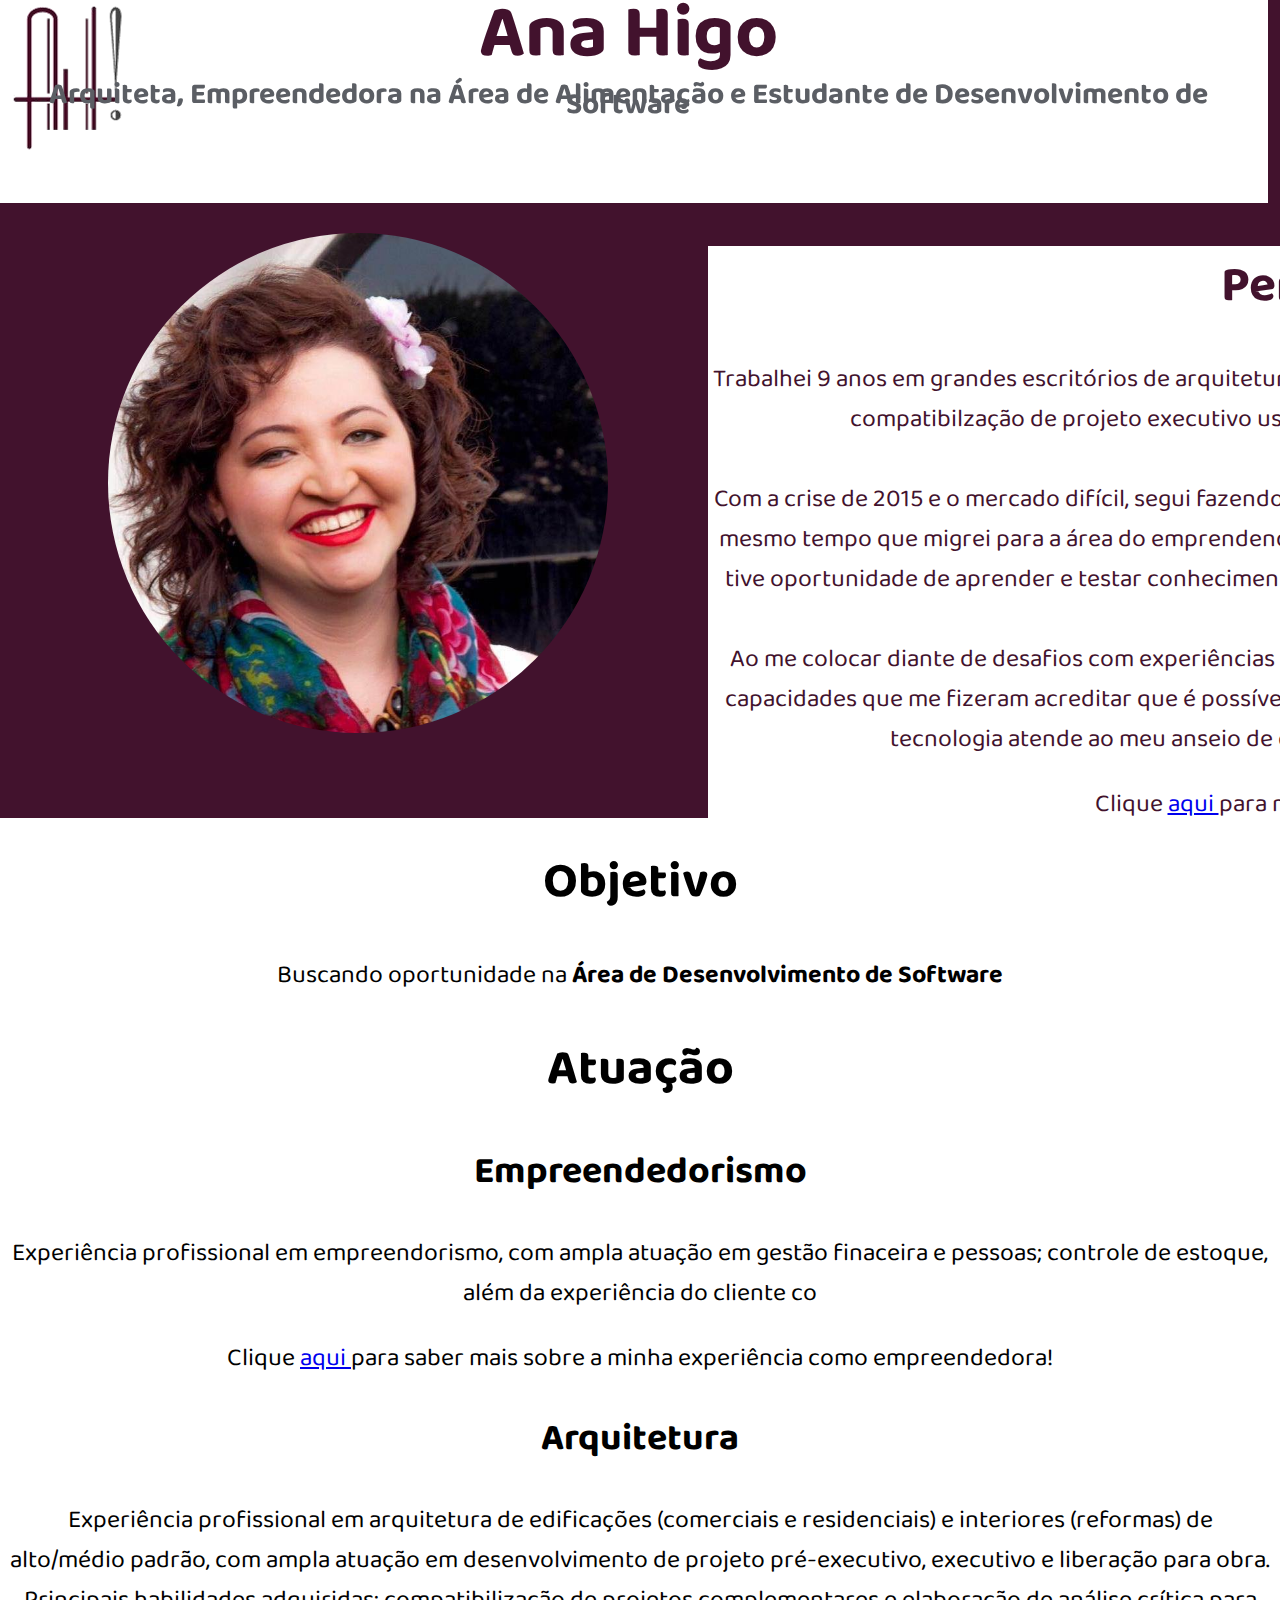
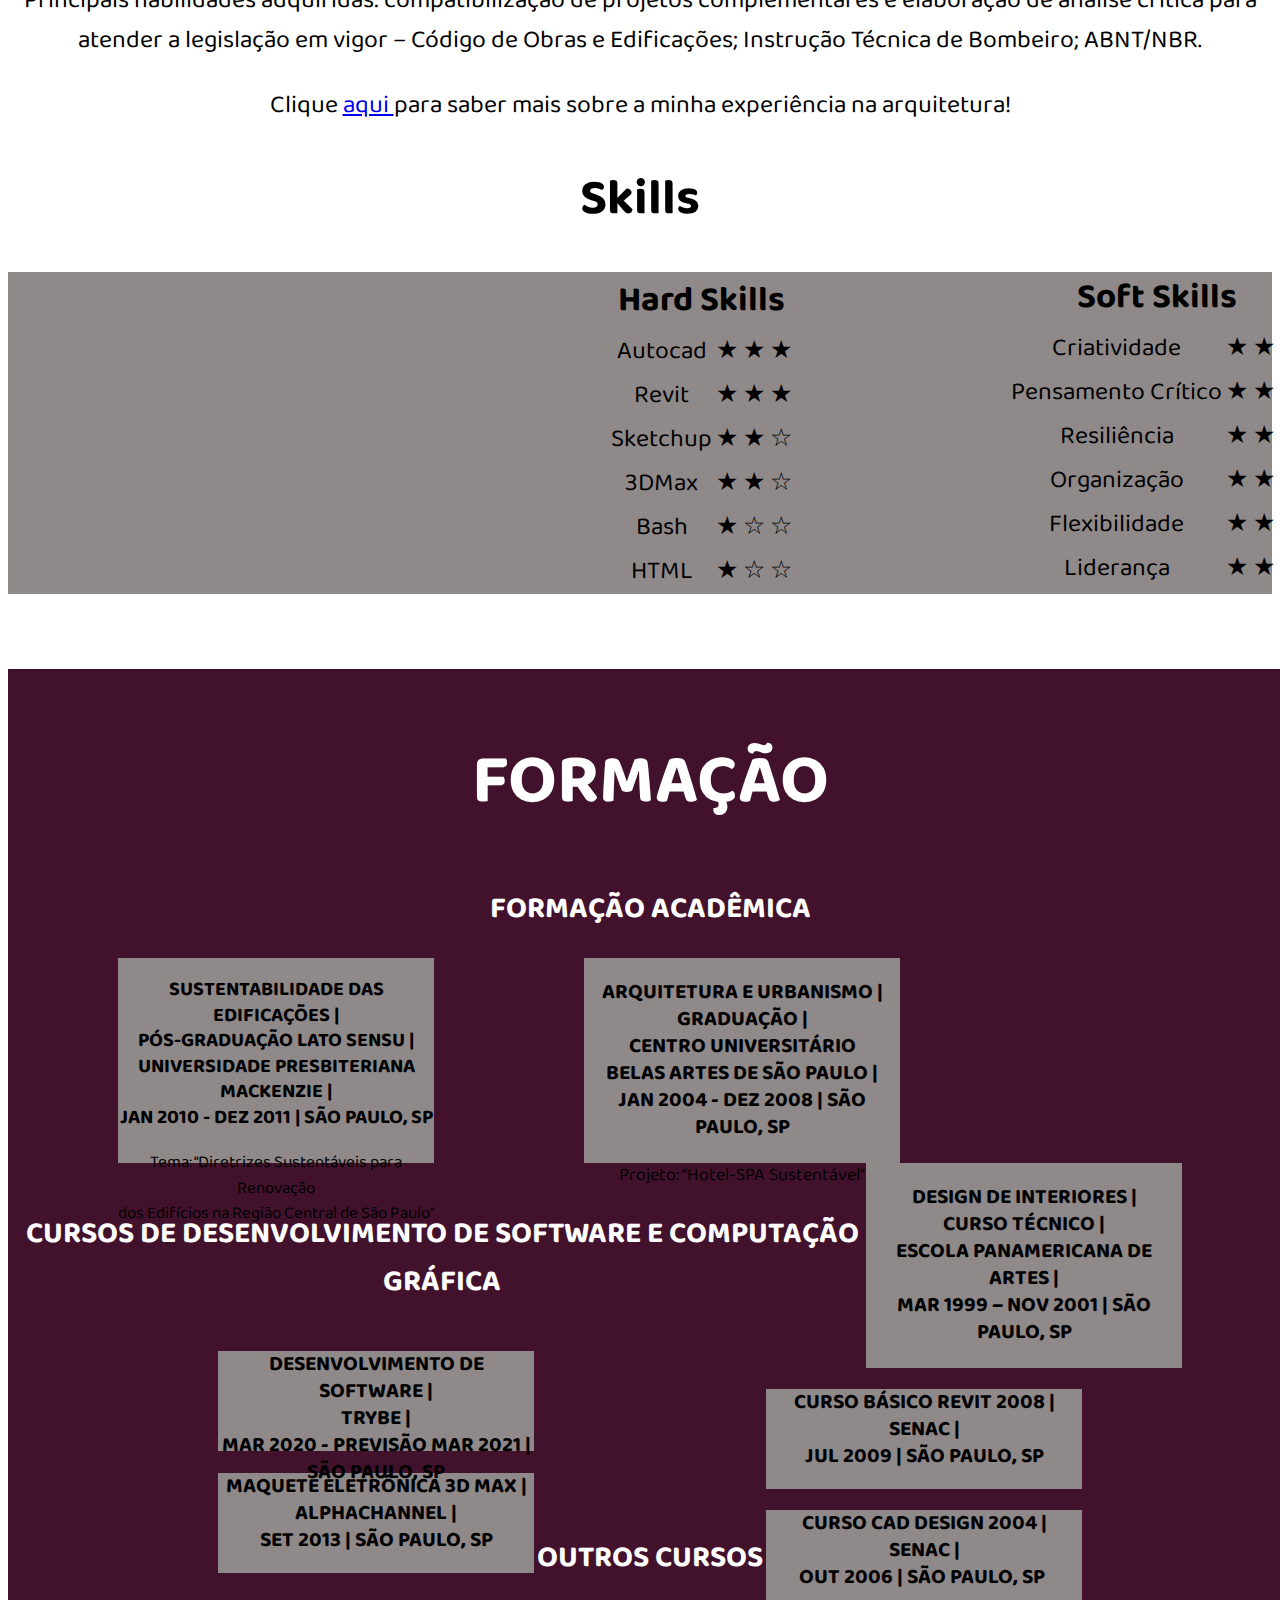
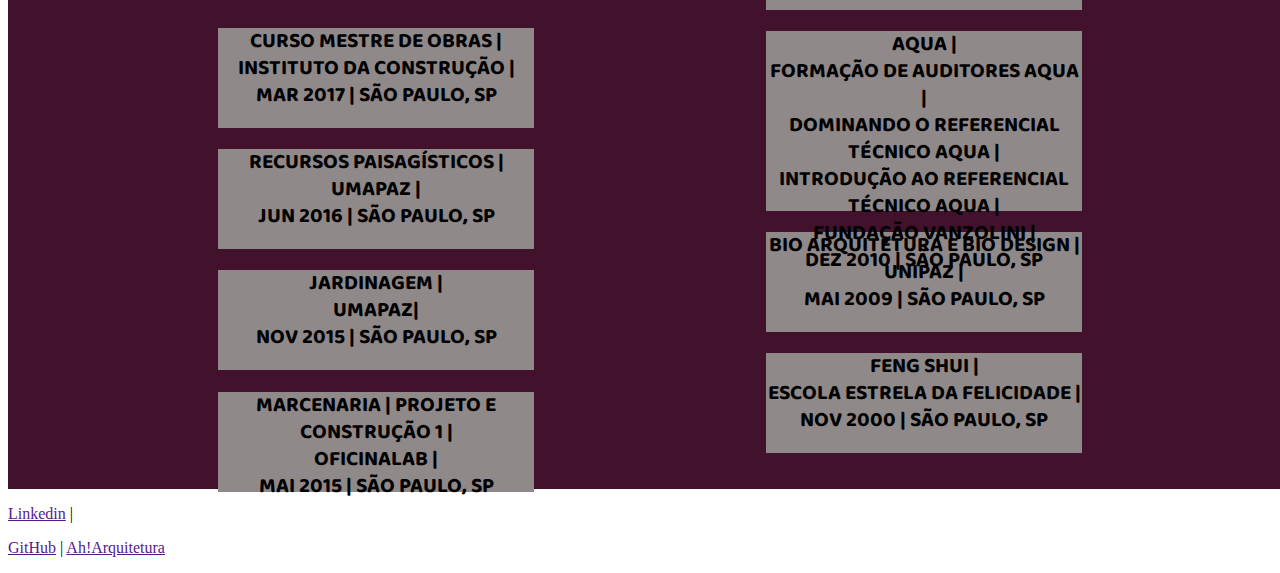
==== index.html @ 14f5b009 "Exercicio Perfil" ====
<!DOCTYPE html>
<html lang="pt-br">

<head>
	<meta charset="UTF-8"/>
	<title>AH! Ana Higo</title>
	<link rel="stylesheet" type="text/css" href="_css/estilo.css"/>
</head>

<body>
<!-- início Cabeçalho  -->	
	<header id=cabecalho>
		<div class="logo-menu">
			<a href="index.html"><img class="logo-logo" src="_imagens/logo.png"/></a>
		</div>
		<div class="titulo">
			<h1>Ana Higo</h1>
			<h2>Arquiteta, Empreendedora na Área de Alimentação e Estudante de Desenvolvimento de Software</h2>
		</div>
		<nav class= "menu-navegacao">
			<div class="menu">
				<ul type="square">
					<li><a href="#Perfil">Perfil</a></li>
					<li><a href="#Objetivo">Objetivo e Atuação</a></li>
					<li><a href="#Skills">Skills</a></li>
					<li><a href="#Formacao">Formação e Cursos</a></li>
				</ul>
			</div>	
		</nav>
	</header>

<!-- início Perfil -->
	<article id="corpo">
		<section class="perfil-class">
			<img class="perfil-ana" src="_imagens/anahigo.jpg" alt="Foto Ana Higo no Parque Ibirapuera, São Paulo, SP" width="500"/>
			<div class="descricao-ana">
				<h1 id="Perfil">Perfil</h1>
				<p>Trabalhei 9 anos em grandes escritórios de arquitetura e construtora na área de arquitetura de interiores e compatibilzação de projeto executivo 	usando ferramentas como Autocad e Revit.</br></br>
					Com a crise de 2015 e o mercado difícil, segui fazendo projetos particulares de arquitetura de interiores, ao mesmo tempo que migrei para a área do emprendendorismo, montando uma cafeteria. Nos últimos 3 anos tive oportunidade de aprender e testar conhecimentos e ferramentas de gestão e experiência do cliente.<br></br>
					Ao me colocar diante de desafios com experiências tão diversas, desenvolvi competências, habilidades e capacidades que me fizeram acreditar que é possível buscar novos caminhos profissionais. A escolha por tecnologia atende ao meu anseio de contribuição para um mundo melhor!</p>
				<p>Clique <a href=perfil.html> aqui </a> para me conhecer mais!</p>		
			</div>
		</section>

<!-- início Objetivo e Atuação -->
		<section id="objetivo-class">
			<div class="objetivo-atuacao">
				<div class="objetivo-work">
					<h1 id="Objetivo">Objetivo</h1>
					<p>Buscando oportunidade na <strong>Área de Desenvolvimento de Software</strong></p>
				</div>
				<div class="atuacao">	
					<h1>Atuação</h1>
					<h2>Empreendedorismo</h2>
					<p>Experiência profissional em empreendorismo, com ampla atuação em gestão finaceira e pessoas; controle de estoque, além da experiência do cliente co </p>
					<p>Clique <a href=emprendendorismo.html> aqui </a> para saber mais sobre a minha experiência como empreendedora!</p>
					<h2>Arquitetura</h2>
					<p>Experiência profissional em arquitetura de edificações (comerciais e residenciais) e interiores (reformas) de alto/médio padrão, com ampla atuação em desenvolvimento de projeto pré-executivo, executivo e liberação para obra. Principais habilidades adquiridas: compatibilização de projetos complementares e elaboração de análise crítica para atender a legislação em vigor – Código de Obras e Edificações; Instrução Técnica de Bombeiro; ABNT/NBR.</p>
					<p>Clique <a href=emprendendorismo.html> aqui </a> para saber mais sobre a minha experiência na arquitetura!</p>
				</div>	
			</div>
		</section>

<!-- início Competência -->
		<section class='skills-class'>
			<h1 id="Skills">Skills</h1>
			<div class="hard">
				<table id='Hard_Skills'> 
					<caption>Hard Skills</caption>  
						<tr><td>Autocad</td> <td>&#9733 &#9733 &#9733</td> </tr> 
						<tr><td>Revit</td> <td>&#9733 &#9733 &#9733</td> </tr>
						<tr><td>Sketchup</td> <td>&#9733 &#9733 &#9734</td> </tr>
						<tr><td>3DMax</td> <td>&#9733 &#9733 &#9734</td> </tr>
						<tr><td>Bash</td> <td>&#9733 &#9734 &#9734</td> </tr> 
						<tr><td>HTML</td> <td>&#9733 &#9734 &#9734</td> </tr> 
				</table> 
			</div>
			<div class="soft"></div>
				<table id='Soft_Skills'> 
					<caption>Soft Skills</caption>  
						<tr><td>Criatividade</td> <td>&#9733 &#9733 &#9733</td> </tr> 
						<tr><td>Pensamento Crítico</td> <td>&#9733 &#9733 &#9733</td> </tr>
						<tr><td>Resiliência</td> <td>&#9733 &#9733 &#9733</td> </tr>
						<tr><td>Organização</td> <td>&#9733 &#9733 &#9733</td> </tr>
						<tr><td>Flexibilidade</td> <td>&#9733 &#9733 &#9734</td> </tr>
						<tr><td>Liderança</td> <td>&#9733 &#9733 &#9734 </td> </tr>
 				</table> 
			</div>
		</section>

<!-- início Formação -->
		<section class="formacao-class">
			<h1 id="Formacao">FORMAÇÃO</h1>
			<section class="menu-formacao">
				<h2>FORMAÇÃO ACADÊMICA</h2>
				<div class="pos"> 
					<h3>SUSTENTABILIDADE DAS EDIFICAÇÕES |<br>
						PÓS-GRADUAÇÃO LATO SENSU | <br>
						UNIVERSIDADE PRESBITERIANA MACKENZIE |<br>
						JAN 2010 - DEZ 2011 | SÃO PAULO, SP</h3>
					<p>Tema: “Diretrizes Sustentáveis para Renovação <br> dos Edifícios na Região Central de São Paulo”</p>
				</div>
				<div class="graduacao"> 
 					<h3>ARQUITETURA E URBANISMO |<br>
						GRADUAÇÃO | <br>
						CENTRO UNIVERSITÁRIO <br> BELAS ARTES DE SÃO PAULO |<br>
						JAN 2004 - DEZ 2008 | SÃO PAULO, SP</h3>
					<p>Projeto: “Hotel-SPA Sustentável”</a></p>
				</div>
				<div class="tecnico"> 
					<h3>DESIGN DE INTERIORES |<br>
						CURSO TÉCNICO |<br>
					    ESCOLA PANAMERICANA DE ARTES |<br>
						MAR 1999 – NOV 2001 | SÃO PAULO, SP </h3> 
				</div>
			</section>

			<section class="cursos">	
				<h2>CURSOS DE DESENVOLVIMENTO DE SOFTWARE E COMPUTAÇÃO GRÁFICA </h2>
				<div class="computacao1">
					<div class="trybe">
						<h3>DESENVOLVIMENTO DE SOFTWARE |<br>
							TRYBE |<br>
							MAR 2020 - PREVISÃO MAR 2021 | SÃO PAULO, SP </h3> 
					</div>
					<div class="dmax">
						<h3>MAQUETE ELETRÔNICA 3D MAX |<br> 
							ALPHACHANNEL |<br> 
							SET 2013 | SÃO PAULO, SP</h3>
					</div>	
				</div>
				<div class="computacao2">
					<div class="revit">
						<h3>CURSO BÁSICO REVIT 2008 |<br>
							SENAC |<br>
							JUL 2009 | SÃO PAULO, SP</h3>
					</div>
					<div class="autocad"> 
						<h3>CURSO CAD DESIGN 2004 |<br>
							SENAC |<br>
							OUT 2006 | SÃO PAULO, SP </h3>
					</div>
				</div>
			</section>	
			<section class="outros-cursos"> </div>
				<h2>OUTROS CURSOS</h2>
				<div class="outros1">
					<div class="obra"> 					
						<h3>CURSO MESTRE DE OBRAS |<br> 
							INSTITUTO DA CONSTRUÇÃO |<br>
							MAR 2017 | SÃO PAULO, SP</h3> 
					</div>
					<div class="paisagismo">	
						<h3>RECURSOS PAISAGÍSTICOS  |<br>
							UMAPAZ |<br> 
							JUN 2016 | SÃO PAULO, SP</h3> 
					</div>
					<div class="jardinagem">
						<h3>JARDINAGEM |<br>
							UMAPAZ|<br>
							NOV 2015 | SÃO PAULO, SP</h3> 
					</div>
					<div class="marcenaria">	
						<h3>MARCENARIA | PROJETO E CONSTRUÇÃO 1 |<br>
							OFICINALAB |<br>
							MAI 2015 | SÃO PAULO, SP</h3>  
					</div>
				</div>	
				<div class="outros2">
					<div class="aqua">
						<h3>AQUA |<br>
							FORMAÇÃO DE AUDITORES AQUA |<br>
							DOMINANDO O REFERENCIAL TÉCNICO AQUA |<br>
							INTRODUÇÃO AO REFERENCIAL TÉCNICO AQUA |<br>
							FUNDAÇÃO VANZOLINI |<br>
							DEZ 2010 | SÃO PAULO, SP</h3>  
					</div>
					<div class="bio-arquitetura">
						<h3>BIO ARQUITETURA E BIO DESIGN |<br> 
							UNIPAZ |<br>
							MAI 2009 | SÃO PAULO, SP</h3>
					</div>
					<div class="feng-shui">
						<h3>FENG SHUI |<br>
							ESCOLA ESTRELA DA FELICIDADE |<br>
							NOV 2000 | SÃO PAULO, SP</h3> 
					</div>
				</div>
			</section>
		</section>
	</article>
<!-- início rodapé -->
	<footer id="rodape">
		<p><a href="" target="_blank">Linkedin</a> | <p><a href="" target="_blank">GitHub</a> | <a href="" target="_b">Ah!Arquitetura </a></p>
	</footer>
</body>

</html>
---- _css/estilo.css ----
@charset "UTF-8";
@import url('https://fonts.googleapis.com/css?family=Baloo+2&display=swap');

/* Formatações Cabeçalho */

header#cabecalho {
	background-color: rgb(255, 255, 255);
	border-bottom: 10px solid rgb(66,18,45);
	margin: -20px;
	position: fixed; 
	z-index: 300;
	width: 100%;
	height: 25%;
}

div.logo-menu {
	margin: 10px;
	padding: 10px;
}

img.logo-logo {
	font-size: 20px;
}

div.titulo {
	text-align: center;
	position: relative;
	bottom: 200px;
}

div.titulo h1 {
	font-family: 'Baloo 2', cursive;
	font-size: 75px;
	color: rgb(66,18,45);
	line-height: 10px;
}

div.titulo h2 {
	font-family: 'Baloo 2', cursive;
	font-size: 30px;
	color: rgb(91, 94, 100);
	line-height: 10px;
}

nav.menu-navegacao {

}
div.menu {
	display: block;
}

div.menu ul {
	list-style: none;
	text-transform: uppercase;
	position: relative;
	bottom: 170px;
	left: 1265px;
}

div.menu li {
	display: inline-block;
	background-color: rgb(66,18,45);
	padding: 10px;
	margin: 2px;
	transition: 1s;
	font-family: 'Baloo 2', cursive;
	font-size: 20px;
	font-weight: bold;
}

div.menu li:hover {
	background-color: rgb(114, 112, 112); 
}

div.menu a {
	color: rgb(255,255,255);
	text-decoration: none;
}	

div.menu a:hover {
	color: rgb(255,255,255); 
	text-decoration: underline;
}

/* Formatações Perfil */

section.perfil-class {
	background-color:  rgb(66,18,45);
	border: 10px solid rgb(66,18,45);
	margin: -10px;
	height: 800px;
	width: 100%;

}

img.perfil-ana {
	position: relative;
	top: 225px;
	border-radius: 250px;
	margin-left: 100px;
}

div.descricao-ana { 
	background-color: rgb(255,255,255);
	width: 1150px;
	font-family: 'Baloo 2', cursive;
	font-size: 25px;
	color: rgb(66,18,45);
	text-align: center;
	position: relative;
	left: 700px;
	bottom: 300px;
}


/* Formatações Objetivo e Atuacao */

section.objetivo-class {
	background-color: rgb(143, 137, 137);
	border-bottom: 10px solid rgb(66,18,45);
	width: 100%;
	height: 1000px;
	margin: -20px;
	height: 800px;
	width: 100%;
}

div.objetivo-atuacao{
	font-family: 'Baloo 2', cursive;
	font-size: 25px; 
	text-align: center;
}

div.objetivo-work {
	background-color: rgb(255, 255, 255);
}

div.atuacao {
	background-color: rgb(255, 255, 255);
}


/* Formatações Skills */

section.skills-class {
	background-color: rgb(255, 255, 255);
	border-bottom: 10px solid rgb(255, 255, 255);
	width: 100%;
	height: 500px;
	font-family: 'Baloo 2', cursive;
	font-size: 25px; 
	text-align: center;

}

div.hard {
	background-color: rgb(143, 137, 137);
}

table#Hard_Skills {
	position: relative;
	left: 600px;
}

table#Hard_Skills caption  {
	font-size: 35px;
	font-weight: bold;
}

div.soft {
	background-color: rgb(143, 137, 137);
}

table#Soft_Skills {
	position: relative;
	left: 1000px;
	bottom: 325px;
}

table#Soft_Skills caption  {
	font-size: 35px;
	font-weight: bold;
}

/* Formatações Formação */

section.formacao-class {
	background-color: rgb(66,18,45);
	border: 10px solid rgb(66,18,45);
	width: 100%;
	height: 1400px;
	font-family: 'Baloo 2', cursive;
	font-size: 35px; 
	color: rgb(255, 255, 255);
	text-align: center;
}

section.menu-formacao {
	font-size: 20px;
	width: 100%;
	height: 300px;
}

div.pos {
	background-color: rgb(143, 137, 137);
	color: rgb(0,0,0);
	font-size: 17px;
	line-height: 1.5em; 
	border: 20px;
	text-align: center;
	height: 205px;
	float: left;
	width: 25%;
	margin-left: 100px;
}

div.graduacao {
	background-color: rgb(143, 137, 137);
	color: rgb(0,0,0);
	font-size: 18px;
	line-height: 1.5em; 
	border: 20px;
	text-align: center;
	height: 205px;
	float: left;
	width: 25%;
	margin-left: 150px;
}

div.tecnico {
	background-color: rgb(143, 137, 137);
	color: rgb(0,0,0);
	font-size: 18px;
	line-height: 1.5em; 
	border: 20px;
	text-align: center;
	height: 205px;
	float: right;
	width: 25%;
	margin-right: 100px;
}

section.cursos {
	font-size: 20px;
	width: 100%;
	height: 300px;
}

div.computacao1 {
	float: left;
	width: 25%;
	margin-left: 200px;
}

div.computacao2 {
	float: right;
	width: 25%;
	margin-right: 200px;
}
div.trybe, div.dmax, div.revit, div.autocad  {
	background-color: rgb(143, 137, 137);
	color: rgb(0,0,0);
	font-size: 18px;
	line-height: 1.5em; 
	border: 20px;
	text-align: center;
	height: 100px;
}

section.outros-cursos {
	font-size: 20px;
	width: 100%;
	height: 600px;
}

div.outros1 {
	float: left;
	width: 25%;
	margin-left: 200px;
}

div.outros2 {
	float: right;
	width: 25%;
	margin-right: 200px;
}

div.obra, div.paisagismo, div.jardinagem, div.marcenaria, div.bio-arquitetura, div.feng-shui  {
	background-color: rgb(143, 137, 137);
	color: rgb(0,0,0);
	font-size: 18px;
	line-height: 1.5em; 
	border: 20px;
	text-align: center;
	height: 100px;
}

div.aqua {
	background-color: rgb(143, 137, 137);
	color: rgb(0,0,0);
	font-size: 18px;
	line-height: 1.5em; 
	border: 20px;
	text-align: center;
	height: 180px;
}

/* Formatações Rodapé */

footer#rodape{
	background-color: rgb(255, 255, 255);


}
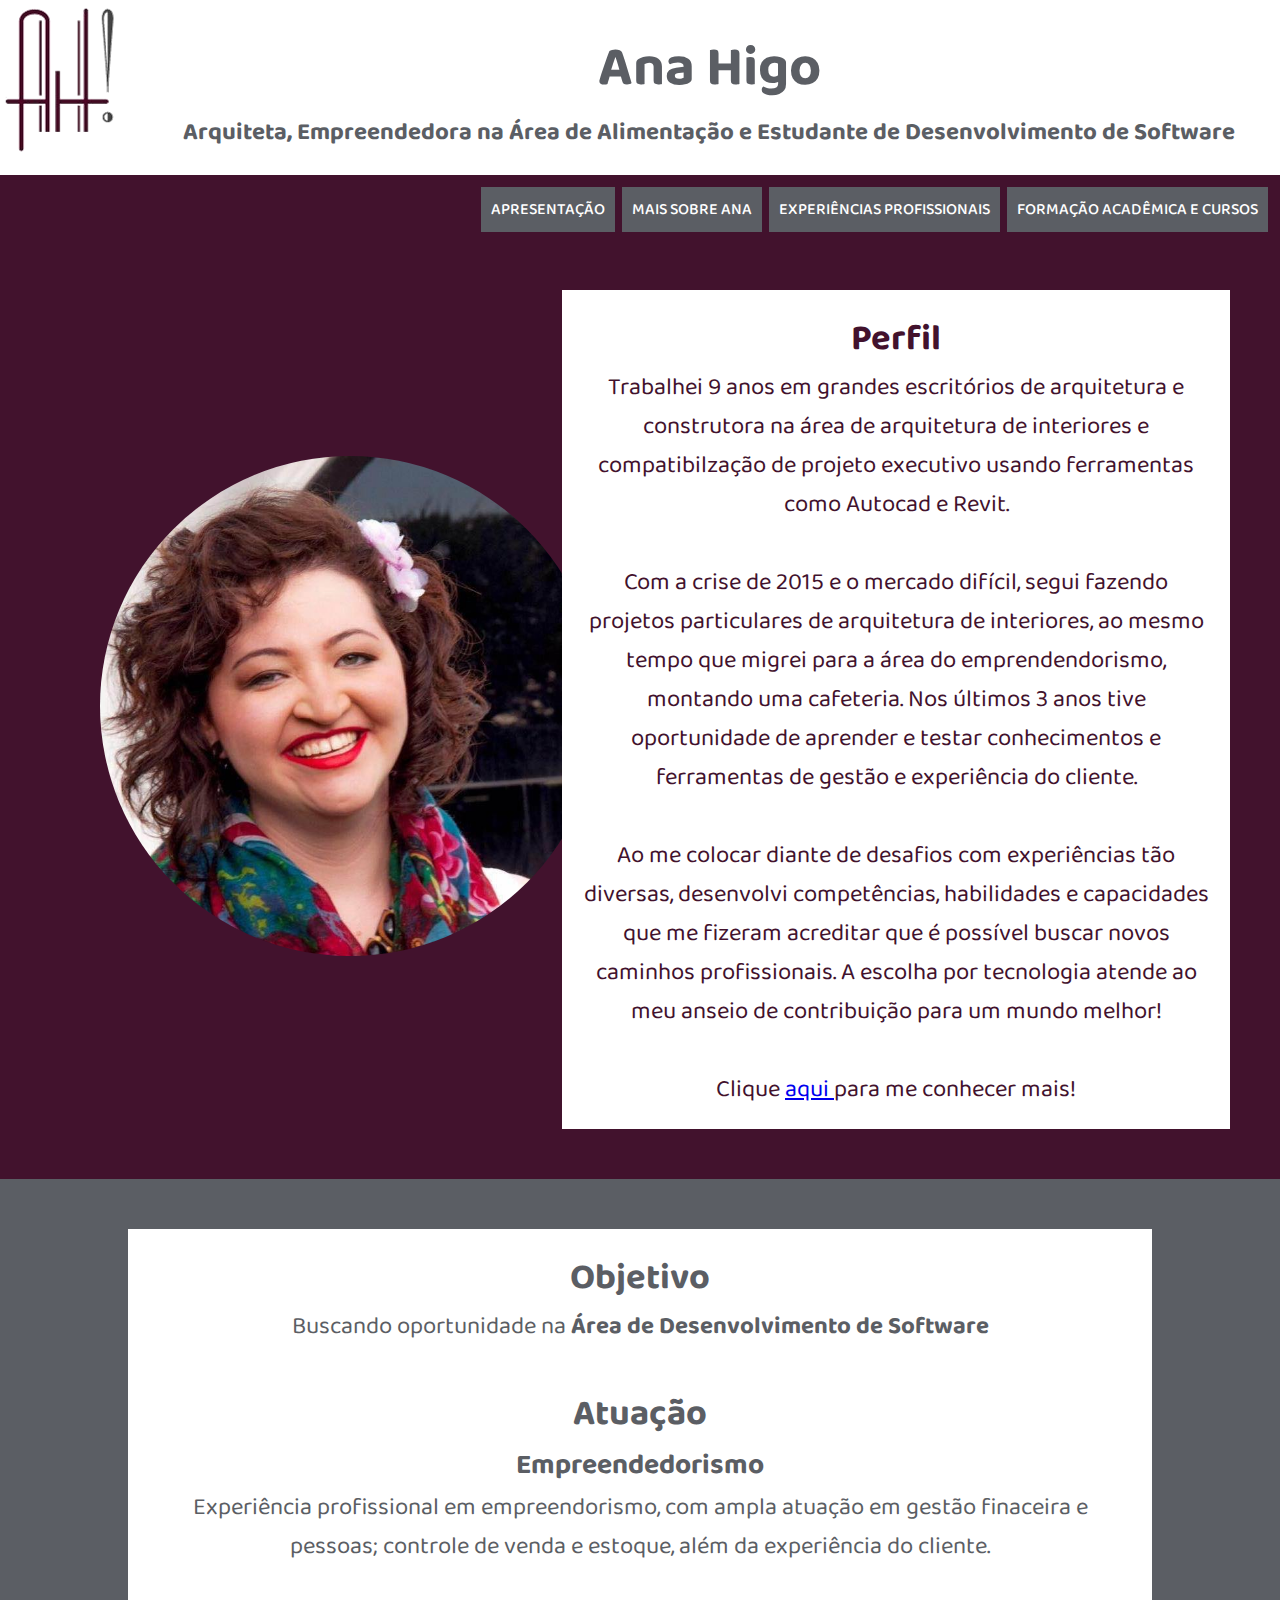
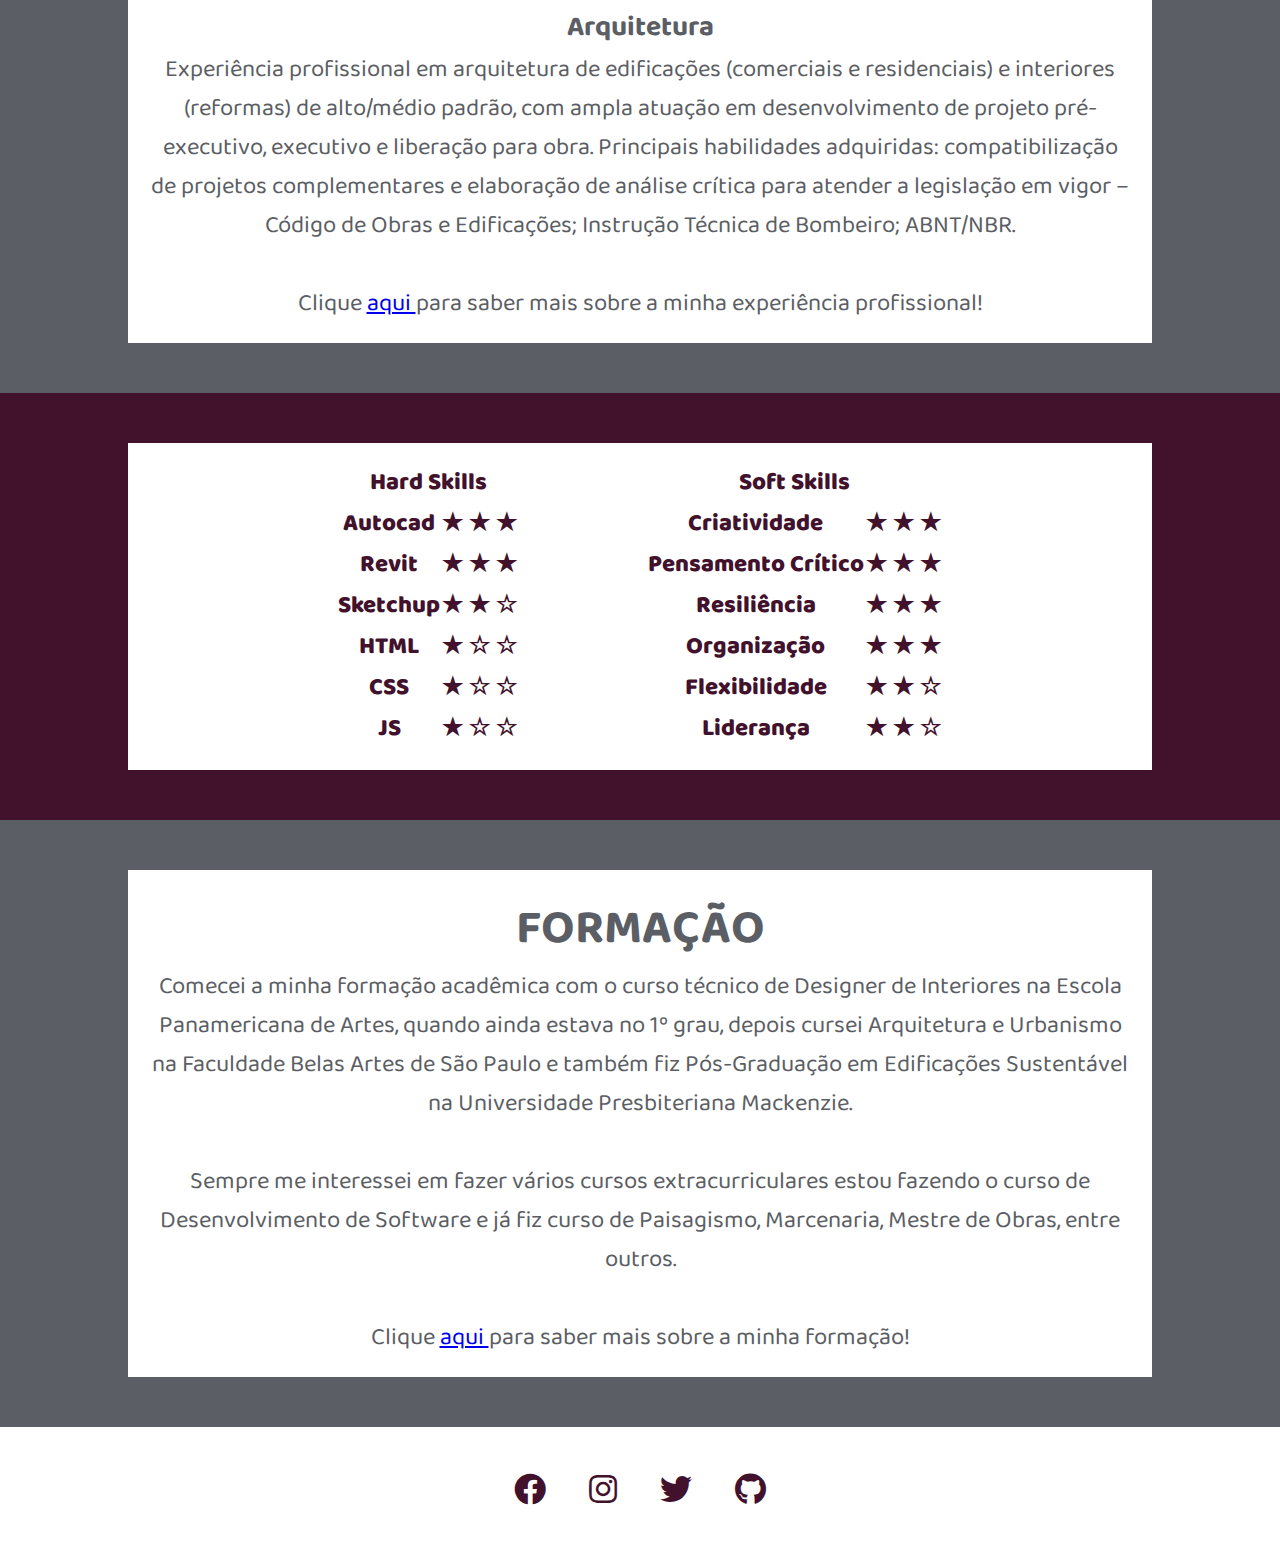
==== commit a9aa6859: "alteração css flexbox" ====
--- a/index.html
+++ b/index.html
@@ -4,195 +4,128 @@
 <head>
 	<meta charset="UTF-8"/>
 	<title>AH! Ana Higo</title>
-	<link rel="stylesheet" type="text/css" href="_css/estilo.css"/>
+	<link rel="stylesheet" href="https://cdnjs.cloudflare.com/ajax/libs/font-awesome/5.13.0/css/all.min.css">
+	<link rel="stylesheet" type="text/css" href="style.css"/>
 </head>
 
 <body>
-<!-- início Cabeçalho  -->	
-	<header id=cabecalho>
-		<div class="logo-menu">
-			<a href="index.html"><img class="logo-logo" src="_imagens/logo.png"/></a>
+<!-- início cabeçalho  -->
+	<header>
+		<div class="container">
+			<div class="container-header-main">
+				<div class="logo-logo">
+					<a href="index.html"><img class="logo-logo" src="logo.png"></a>
+				</div>
+
+				<div class="text-title">
+					<h1>Ana Higo</h1>
+					<h2>Arquiteta, Empreendedora na Área de Alimentação e Estudante de Desenvolvimento de Software</h2>
+				</div>	
+				<div class="main-empty"></div>
+			</div>
+
+			<div class="container-header-menu">
+				<div class="menu-empty"></div>
+				<nav class= "menu-navegacao-site">
+					<ul>
+						<li><a href="index.html">Apresentação</a></li>
+						<li><a href="perfil.html">Mais sobre Ana</a></li>
+						<li><a href="experiencia.html">Experiências Profissionais</a></li>
+						<li><a href="formacao.html">Formação Acadêmica e Cursos</a></li>
+					</ul>
+				</nav>
+			</div>
 		</div>
-		<div class="titulo">
-			<h1>Ana Higo</h1>
-			<h2>Arquiteta, Empreendedora na Área de Alimentação e Estudante de Desenvolvimento de Software</h2>
-		</div>
-		<nav class= "menu-navegacao">
-			<div class="menu">
-				<ul type="square">
-					<li><a href="#Perfil">Perfil</a></li>
-					<li><a href="#Objetivo">Objetivo e Atuação</a></li>
-					<li><a href="#Skills">Skills</a></li>
-					<li><a href="#Formacao">Formação e Cursos</a></li>
-				</ul>
-			</div>	
-		</nav>
 	</header>
+	<div class="header-empty"></div>
 
-<!-- início Perfil -->
-	<article id="corpo">
-		<section class="perfil-class">
-			<img class="perfil-ana" src="_imagens/anahigo.jpg" alt="Foto Ana Higo no Parque Ibirapuera, São Paulo, SP" width="500"/>
+<!-- perfil -->
+	<article>
+		<section class="perfil-section" id="perfil-section">
+			<div class="imagem-ana">
+				<img class="foto-ana" src="anahigo.jpg" alt="Foto Ana Higo no Parque Ibirapuera, São Paulo, SP" width="500"/>
+			</div>
+			
 			<div class="descricao-ana">
-				<h1 id="Perfil">Perfil</h1>
-				<p>Trabalhei 9 anos em grandes escritórios de arquitetura e construtora na área de arquitetura de interiores e compatibilzação de projeto executivo 	usando ferramentas como Autocad e Revit.</br></br>
-					Com a crise de 2015 e o mercado difícil, segui fazendo projetos particulares de arquitetura de interiores, ao mesmo tempo que migrei para a área do emprendendorismo, montando uma cafeteria. Nos últimos 3 anos tive oportunidade de aprender e testar conhecimentos e ferramentas de gestão e experiência do cliente.<br></br>
-					Ao me colocar diante de desafios com experiências tão diversas, desenvolvi competências, habilidades e capacidades que me fizeram acreditar que é possível buscar novos caminhos profissionais. A escolha por tecnologia atende ao meu anseio de contribuição para um mundo melhor!</p>
-				<p>Clique <a href=perfil.html> aqui </a> para me conhecer mais!</p>		
+				<h2>Perfil</h2>
+				<p>Trabalhei 9 anos em grandes escritórios de arquitetura e construtora na área de arquitetura de interiores e compatibilzação de projeto executivo usando ferramentas como Autocad e Revit.</p></br>
+				<p>Com a crise de 2015 e o mercado difícil, segui fazendo projetos particulares de arquitetura de interiores, ao mesmo tempo que migrei para a área do emprendendorismo, montando uma cafeteria. Nos últimos 3 anos tive oportunidade de aprender e testar conhecimentos e ferramentas de gestão e experiência do cliente.</p><br>
+				<p>Ao me colocar diante de desafios com experiências tão diversas, desenvolvi competências, habilidades e capacidades que me fizeram acreditar que é possível buscar novos caminhos profissionais. A escolha por tecnologia atende ao meu anseio de contribuição para um mundo melhor!</p></br>
+				<p>Clique <a href=perfil.html> aqui </a> para me conhecer mais!</p>
 			</div>
 		</section>
 
-<!-- início Objetivo e Atuação -->
-		<section id="objetivo-class">
+<!-- início objetivo e atuação -->
+		<section class="objetivo-section" id="objetivo-section">
 			<div class="objetivo-atuacao">
-				<div class="objetivo-work">
-					<h1 id="Objetivo">Objetivo</h1>
-					<p>Buscando oportunidade na <strong>Área de Desenvolvimento de Software</strong></p>
+				<div class="objetivo-dev">
+					<h2>Objetivo</h2>
+					<p>Buscando oportunidade na <strong>Área de Desenvolvimento de Software</strong></p> <br>
 				</div>
-				<div class="atuacao">	
-					<h1>Atuação</h1>
-					<h2>Empreendedorismo</h2>
-					<p>Experiência profissional em empreendorismo, com ampla atuação em gestão finaceira e pessoas; controle de estoque, além da experiência do cliente co </p>
-					<p>Clique <a href=emprendendorismo.html> aqui </a> para saber mais sobre a minha experiência como empreendedora!</p>
-					<h2>Arquitetura</h2>
-					<p>Experiência profissional em arquitetura de edificações (comerciais e residenciais) e interiores (reformas) de alto/médio padrão, com ampla atuação em desenvolvimento de projeto pré-executivo, executivo e liberação para obra. Principais habilidades adquiridas: compatibilização de projetos complementares e elaboração de análise crítica para atender a legislação em vigor – Código de Obras e Edificações; Instrução Técnica de Bombeiro; ABNT/NBR.</p>
-					<p>Clique <a href=emprendendorismo.html> aqui </a> para saber mais sobre a minha experiência na arquitetura!</p>
-				</div>	
+			
+				<div class="atuacao-empreendorismo">
+					<h2>Atuação</h2>
+					<h3>Empreendedorismo</h3>
+					<p>Experiência profissional em empreendorismo, com ampla atuação em gestão finaceira e pessoas; controle de venda e estoque, além da experiência do cliente.</p><br>
+				</div>
+
+				<div class="atuacao-arquitetura">
+					<h3>Arquitetura</h3>
+					<p>Experiência profissional em arquitetura de edificações (comerciais e residenciais) e interiores (reformas) de alto/médio padrão, com ampla atuação em desenvolvimento de projeto pré-executivo, executivo e liberação para obra. Principais habilidades adquiridas: compatibilização de projetos complementares e elaboração de análise crítica para atender a legislação em vigor – Código de Obras e Edificações; Instrução Técnica de Bombeiro; ABNT/NBR.</p><br>
+					<p>Clique <a href=experiencia.html> aqui </a> para saber mais sobre a minha experiência profissional!</p>
+				</div>
+			</div>	
+		</section>
+
+<!-- início competência -->
+		<section class="skills-section" id="skills-section">
+			<div class="skills-hard-soft">
+				<div class="skills-empty"></div>
+				<table class="Hard_Skills">		
+					<caption>Hard Skills</caption>
+					<tr><td>Autocad</td><td>&#9733 &#9733 &#9733</td></tr>
+					<tr><td>Revit</td><td>&#9733 &#9733 &#9733</td></tr>
+					<tr><td>Sketchup</td><td>&#9733 &#9733 &#9734</td></tr>
+					<tr><td>HTML</td><td>&#9733 &#9734 &#9734</td></tr>
+					<tr><td>CSS</td><td>&#9733 &#9734 &#9734</td></tr>
+					<tr><td>JS</td><td>&#9733 &#9734 &#9734</td></tr>
+				</table>
+				<table class="Soft_Skills">
+					<caption>Soft Skills</caption>
+					<tr><td>Criatividade</td><td>&#9733 &#9733 &#9733</td></tr>
+					<tr><td>Pensamento Crítico</td><td>&#9733 &#9733 &#9733</td></tr>
+					<tr><td>Resiliência</td><td>&#9733 &#9733 &#9733</td></tr>
+					<tr><td>Organização</td><td>&#9733 &#9733 &#9733</td></tr>
+					<tr><td>Flexibilidade</td><td>&#9733 &#9733 &#9734</td></tr>
+					<tr><td>Liderança</td><td>&#9733 &#9733 &#9734 </td></tr>
+				</table>
+				<div class="skills-empty"></div>
+			</div>	 
+		</section>
+
+<!-- início formação -->
+		<section class="formacao-section" id="formacao-section">
+			<div class="formacao">
+				<h1>FORMAÇÃO</h1>
+				<p>Comecei a minha formação acadêmica com o curso técnico de Designer de Interiores na Escola Panamericana de Artes, quando ainda estava no 1º grau, depois cursei Arquitetura e Urbanismo na Faculdade Belas Artes de São Paulo e também fiz Pós-Graduação em Edificações Sustentável na Universidade Presbiteriana Mackenzie.</p><br>
+				<p>Sempre me interessei em fazer vários cursos extracurriculares estou fazendo o curso de Desenvolvimento de Software e já fiz curso de Paisagismo, Marcenaria, Mestre de Obras, entre outros.</p><br>
+				<p>Clique <a href=formacao.html> aqui </a> para saber mais sobre a minha formação!</p>
 			</div>
 		</section>
+	</article>
 
-<!-- início Competência -->
-		<section class='skills-class'>
-			<h1 id="Skills">Skills</h1>
-			<div class="hard">
-				<table id='Hard_Skills'> 
-					<caption>Hard Skills</caption>  
-						<tr><td>Autocad</td> <td>&#9733 &#9733 &#9733</td> </tr> 
-						<tr><td>Revit</td> <td>&#9733 &#9733 &#9733</td> </tr>
-						<tr><td>Sketchup</td> <td>&#9733 &#9733 &#9734</td> </tr>
-						<tr><td>3DMax</td> <td>&#9733 &#9733 &#9734</td> </tr>
-						<tr><td>Bash</td> <td>&#9733 &#9734 &#9734</td> </tr> 
-						<tr><td>HTML</td> <td>&#9733 &#9734 &#9734</td> </tr> 
-				</table> 
-			</div>
-			<div class="soft"></div>
-				<table id='Soft_Skills'> 
-					<caption>Soft Skills</caption>  
-						<tr><td>Criatividade</td> <td>&#9733 &#9733 &#9733</td> </tr> 
-						<tr><td>Pensamento Crítico</td> <td>&#9733 &#9733 &#9733</td> </tr>
-						<tr><td>Resiliência</td> <td>&#9733 &#9733 &#9733</td> </tr>
-						<tr><td>Organização</td> <td>&#9733 &#9733 &#9733</td> </tr>
-						<tr><td>Flexibilidade</td> <td>&#9733 &#9733 &#9734</td> </tr>
-						<tr><td>Liderança</td> <td>&#9733 &#9733 &#9734 </td> </tr>
- 				</table> 
-			</div>
-		</section>
+<!-- início rodapé -->
+	<footer class="footer-section">
+		<div class="footer">
+        	<ul>
+				<li><a href=""><i class="fab fa-facebook"></i></a></li>
+				<li><a href=""><i class="fab fa-instagram"></i></a></li>
+          		<li><a href=""><i class="fab fa-twitter"></i></a></li>
+          		<li><a href=""><i class="fab fa-github"></i></a></li>
+			</ul>
+		</div>	
+	</footer>
 
-<!-- início Formação -->
-		<section class="formacao-class">
-			<h1 id="Formacao">FORMAÇÃO</h1>
-			<section class="menu-formacao">
-				<h2>FORMAÇÃO ACADÊMICA</h2>
-				<div class="pos"> 
-					<h3>SUSTENTABILIDADE DAS EDIFICAÇÕES |<br>
-						PÓS-GRADUAÇÃO LATO SENSU | <br>
-						UNIVERSIDADE PRESBITERIANA MACKENZIE |<br>
-						JAN 2010 - DEZ 2011 | SÃO PAULO, SP</h3>
-					<p>Tema: “Diretrizes Sustentáveis para Renovação <br> dos Edifícios na Região Central de São Paulo”</p>
-				</div>
-				<div class="graduacao"> 
- 					<h3>ARQUITETURA E URBANISMO |<br>
-						GRADUAÇÃO | <br>
-						CENTRO UNIVERSITÁRIO <br> BELAS ARTES DE SÃO PAULO |<br>
-						JAN 2004 - DEZ 2008 | SÃO PAULO, SP</h3>
-					<p>Projeto: “Hotel-SPA Sustentável”</a></p>
-				</div>
-				<div class="tecnico"> 
-					<h3>DESIGN DE INTERIORES |<br>
-						CURSO TÉCNICO |<br>
-					    ESCOLA PANAMERICANA DE ARTES |<br>
-						MAR 1999 – NOV 2001 | SÃO PAULO, SP </h3> 
-				</div>
-			</section>
-
-			<section class="cursos">	
-				<h2>CURSOS DE DESENVOLVIMENTO DE SOFTWARE E COMPUTAÇÃO GRÁFICA </h2>
-				<div class="computacao1">
-					<div class="trybe">
-						<h3>DESENVOLVIMENTO DE SOFTWARE |<br>
-							TRYBE |<br>
-							MAR 2020 - PREVISÃO MAR 2021 | SÃO PAULO, SP </h3> 
-					</div>
-					<div class="dmax">
-						<h3>MAQUETE ELETRÔNICA 3D MAX |<br> 
-							ALPHACHANNEL |<br> 
-							SET 2013 | SÃO PAULO, SP</h3>
-					</div>	
-				</div>
-				<div class="computacao2">
-					<div class="revit">
-						<h3>CURSO BÁSICO REVIT 2008 |<br>
-							SENAC |<br>
-							JUL 2009 | SÃO PAULO, SP</h3>
-					</div>
-					<div class="autocad"> 
-						<h3>CURSO CAD DESIGN 2004 |<br>
-							SENAC |<br>
-							OUT 2006 | SÃO PAULO, SP </h3>
-					</div>
-				</div>
-			</section>	
-			<section class="outros-cursos"> </div>
-				<h2>OUTROS CURSOS</h2>
-				<div class="outros1">
-					<div class="obra"> 					
-						<h3>CURSO MESTRE DE OBRAS |<br> 
-							INSTITUTO DA CONSTRUÇÃO |<br>
-							MAR 2017 | SÃO PAULO, SP</h3> 
-					</div>
-					<div class="paisagismo">	
-						<h3>RECURSOS PAISAGÍSTICOS  |<br>
-							UMAPAZ |<br> 
-							JUN 2016 | SÃO PAULO, SP</h3> 
-					</div>
-					<div class="jardinagem">
-						<h3>JARDINAGEM |<br>
-							UMAPAZ|<br>
-							NOV 2015 | SÃO PAULO, SP</h3> 
-					</div>
-					<div class="marcenaria">	
-						<h3>MARCENARIA | PROJETO E CONSTRUÇÃO 1 |<br>
-							OFICINALAB |<br>
-							MAI 2015 | SÃO PAULO, SP</h3>  
-					</div>
-				</div>	
-				<div class="outros2">
-					<div class="aqua">
-						<h3>AQUA |<br>
-							FORMAÇÃO DE AUDITORES AQUA |<br>
-							DOMINANDO O REFERENCIAL TÉCNICO AQUA |<br>
-							INTRODUÇÃO AO REFERENCIAL TÉCNICO AQUA |<br>
-							FUNDAÇÃO VANZOLINI |<br>
-							DEZ 2010 | SÃO PAULO, SP</h3>  
-					</div>
-					<div class="bio-arquitetura">
-						<h3>BIO ARQUITETURA E BIO DESIGN |<br> 
-							UNIPAZ |<br>
-							MAI 2009 | SÃO PAULO, SP</h3>
-					</div>
-					<div class="feng-shui">
-						<h3>FENG SHUI |<br>
-							ESCOLA ESTRELA DA FELICIDADE |<br>
-							NOV 2000 | SÃO PAULO, SP</h3> 
-					</div>
-				</div>
-			</section>
-		</section>
-	</article>
-<!-- início rodapé -->
-	<footer id="rodape">
-		<p><a href="" target="_blank">Linkedin</a> | <p><a href="" target="_blank">GitHub</a> | <a href="" target="_b">Ah!Arquitetura </a></p>
-	</footer>
 </body>
 
 </html>--- a/style.css
+++ b/style.css
@@ -0,0 +1,216 @@
+@charset "UTF-8";
+@import url('https://fonts.googleapis.com/css?family=Baloo+2&display=swap');
+
+/* geral */
+* {
+  box-sizing: border-box;	
+  font-family: 'Baloo 2', cursive;
+  margin: 0;
+  padding: 0;
+}
+
+body {
+  display: grid;
+  grid-template-areas: "header" "article" "footer";
+}
+
+
+/* header logo e título */
+.container {
+  background-color: rgb(255,255,255);;
+  display: flex;
+  flex-direction: column;
+  height: 240px;
+  position: fixed; 
+	z-index: 300;
+  width: 100%;
+}
+
+.header-empty {
+  height: 240px;
+}
+
+.container-header-main {
+  align-items: center;
+  display: flex;
+  justify-content: space-between;
+}
+
+.text-title {
+  color: rgb(91, 94, 100);
+  font-weight: 900;
+  text-align: center;
+}
+
+.text-title h1 {
+  font-size: 350%;
+}
+
+/* header menus */
+
+.container-header-menu {
+  align-items: center;
+  background-color: rgb(66,18,45);
+  display: flex;
+  justify-content: space-between;
+}
+
+.menu-navegacao-site {
+  display: block;
+  margin: 10px;
+}
+
+.menu-navegacao-site ul {
+	list-style: none;
+	text-transform: uppercase;
+	position: relative;
+}
+
+.menu-navegacao-site li {
+	display: inline-block;
+	background-color: rgb(91, 94, 100);
+	padding: 10px;
+	margin: 2px;
+	transition: 1s;
+	font-size: 100%;
+	font-weight: 500;
+}
+
+.menu-navegacao-site li:hover {
+	background-color: rgb(114, 112, 112); 
+}
+
+.menu-navegacao-site a {
+	color: rgb(255,255,255);
+	text-decoration: none;
+}	
+
+.menu-navegacao-site a:hover {
+	color: rgb(255,255,255); 
+	text-decoration: underline;
+}
+
+/* article perfil */
+
+.perfil-section {
+  align-items: center;
+  background-color: rgb(66,18,45);
+  display: flex;
+  justify-content: space-around;
+  width: 100%;
+}
+
+.imagem-ana {
+  width: 40%;
+  padding-left: 100px;
+}
+
+.foto-ana {
+  border-radius: 250px;
+}
+
+.descricao-ana { 
+	background-color: rgb(255,255,255);
+	color: rgb(66,18,45);
+  font-size: 150%;
+  margin: 50px;
+  padding: 20px;
+	text-align: center;
+	width: 60%;
+}
+
+/* article objetivo */
+
+.objetivo-section {
+  align-items: center;
+  background-color: rgb(91, 94, 100);
+  display: flex;
+  flex-direction: column;
+  justify-content: center;
+  width: 100%;
+}
+
+.objetivo-atuacao {
+  background-color: rgb(255,255,255);
+  color: rgb(91, 94, 100);
+  font-size: 150%;
+  margin: 50px;
+  padding: 20px;
+  text-align: center;
+  width: 80%;
+}
+
+/* article competências */
+.skills-section {
+  align-items: center;
+  background-color: rgb(66,18,45);
+  display: flex;
+  justify-content: space-around;
+  width: 100%;
+}
+
+.skills-hard-soft {
+  align-items: center;
+  background-color: rgb(255,255,255);
+  color: rgb(66,18,45);
+  font-weight: 900;
+  display: flex;
+  font-size: 150%;
+  justify-content: space-around;
+  margin: 50px;
+  padding: 20px;
+  text-align: center;
+  width: 80%;
+}
+
+/* article formação */
+.formacao-section {
+  align-items: center;
+  background-color: rgb(91, 94, 100);
+  display: flex;
+  justify-content: center;
+  width: 100%;
+}
+
+.formacao {
+  background-color: rgb(255,255,255);
+  color: rgb(91, 94, 100);
+  font-size: 150%;
+  margin: 50px;
+  padding: 20px;
+  text-align: center;
+  width: 80%;
+}
+
+/* article footer */
+.footer-section {
+  align-items: center;
+  background-color: rgb(255,255,255);
+  display: flex;
+  justify-content: center;
+  width: 100%;
+}
+
+.footer {
+  display: block;
+  margin: 20px;
+}
+
+.footer ul {
+	list-style: none;
+  position: relative;
+}
+
+.footer li {
+	display: inline-block;
+  font-size: 200%;
+  padding: 20px;
+}
+
+.footer a {
+	color: rgb(66,18,45);
+}	
+
+.footer a:hover {
+	color: rgb(91, 94, 100); 
+}
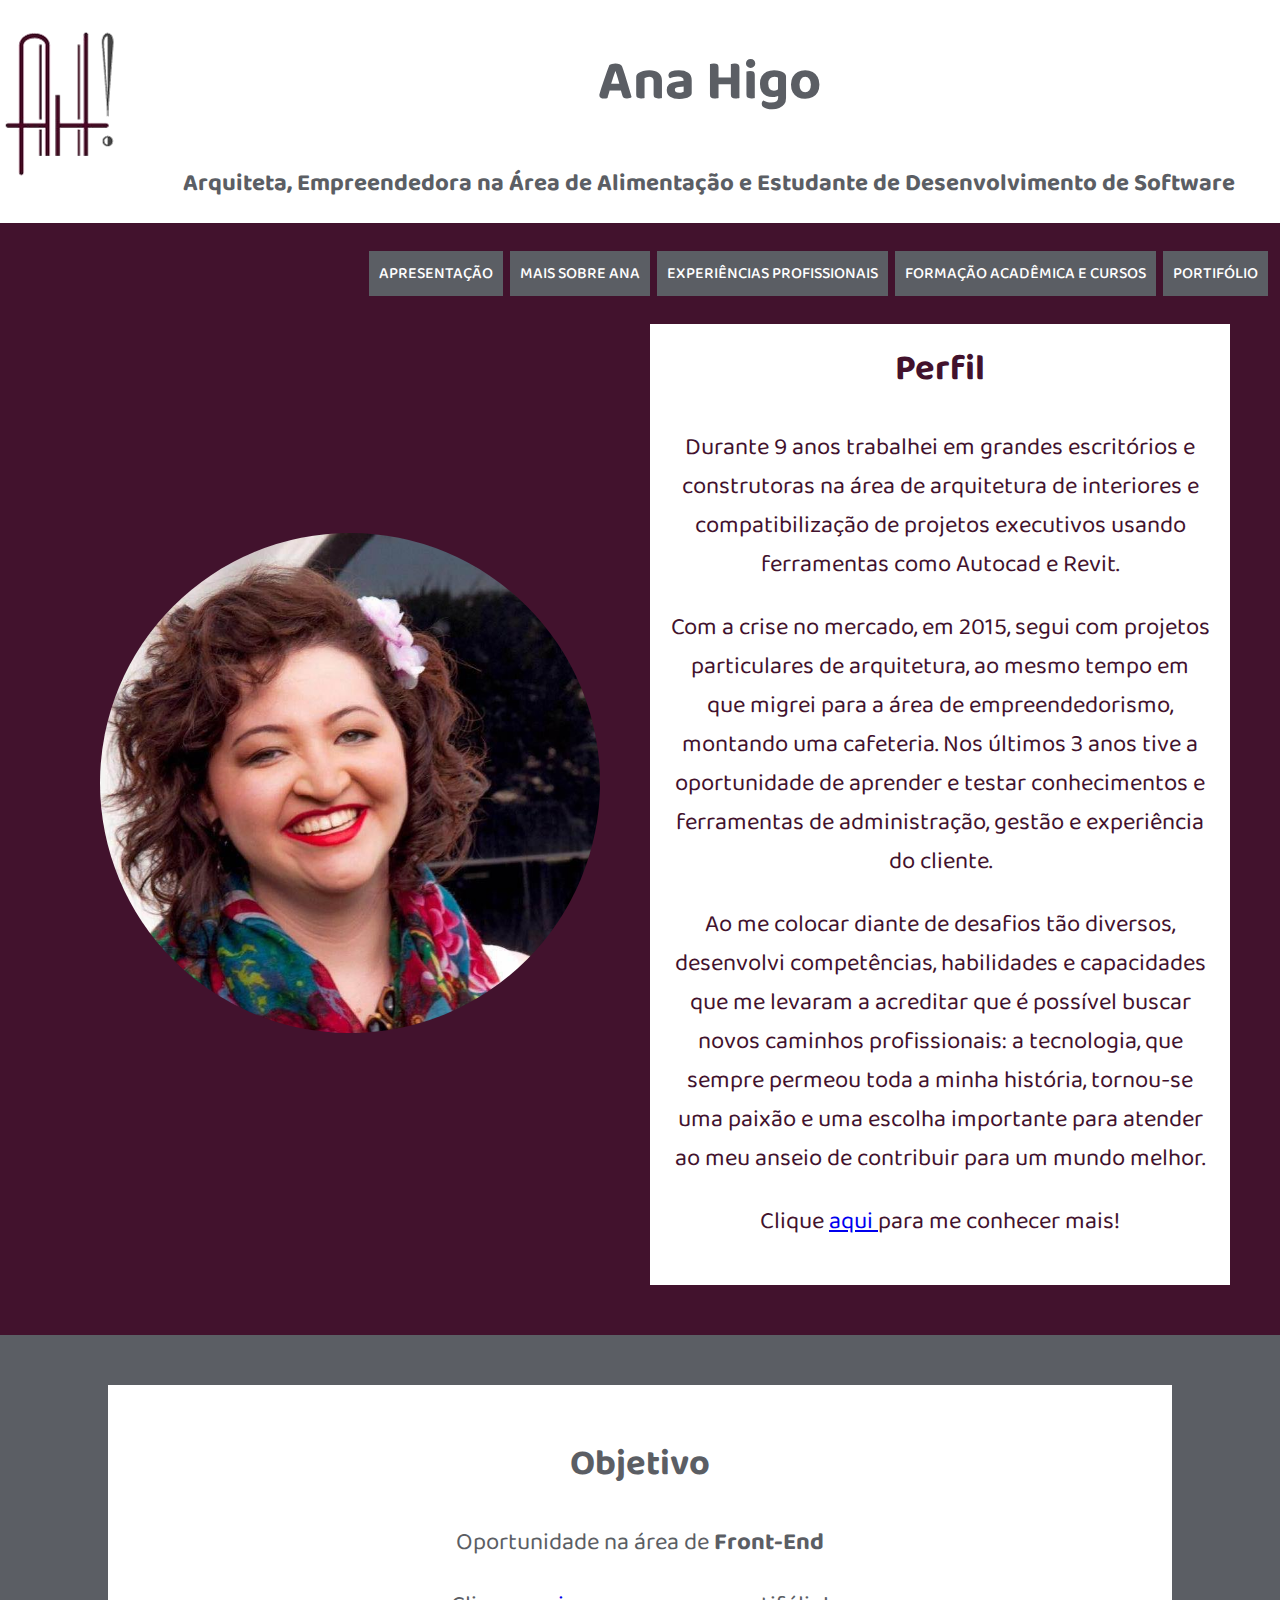
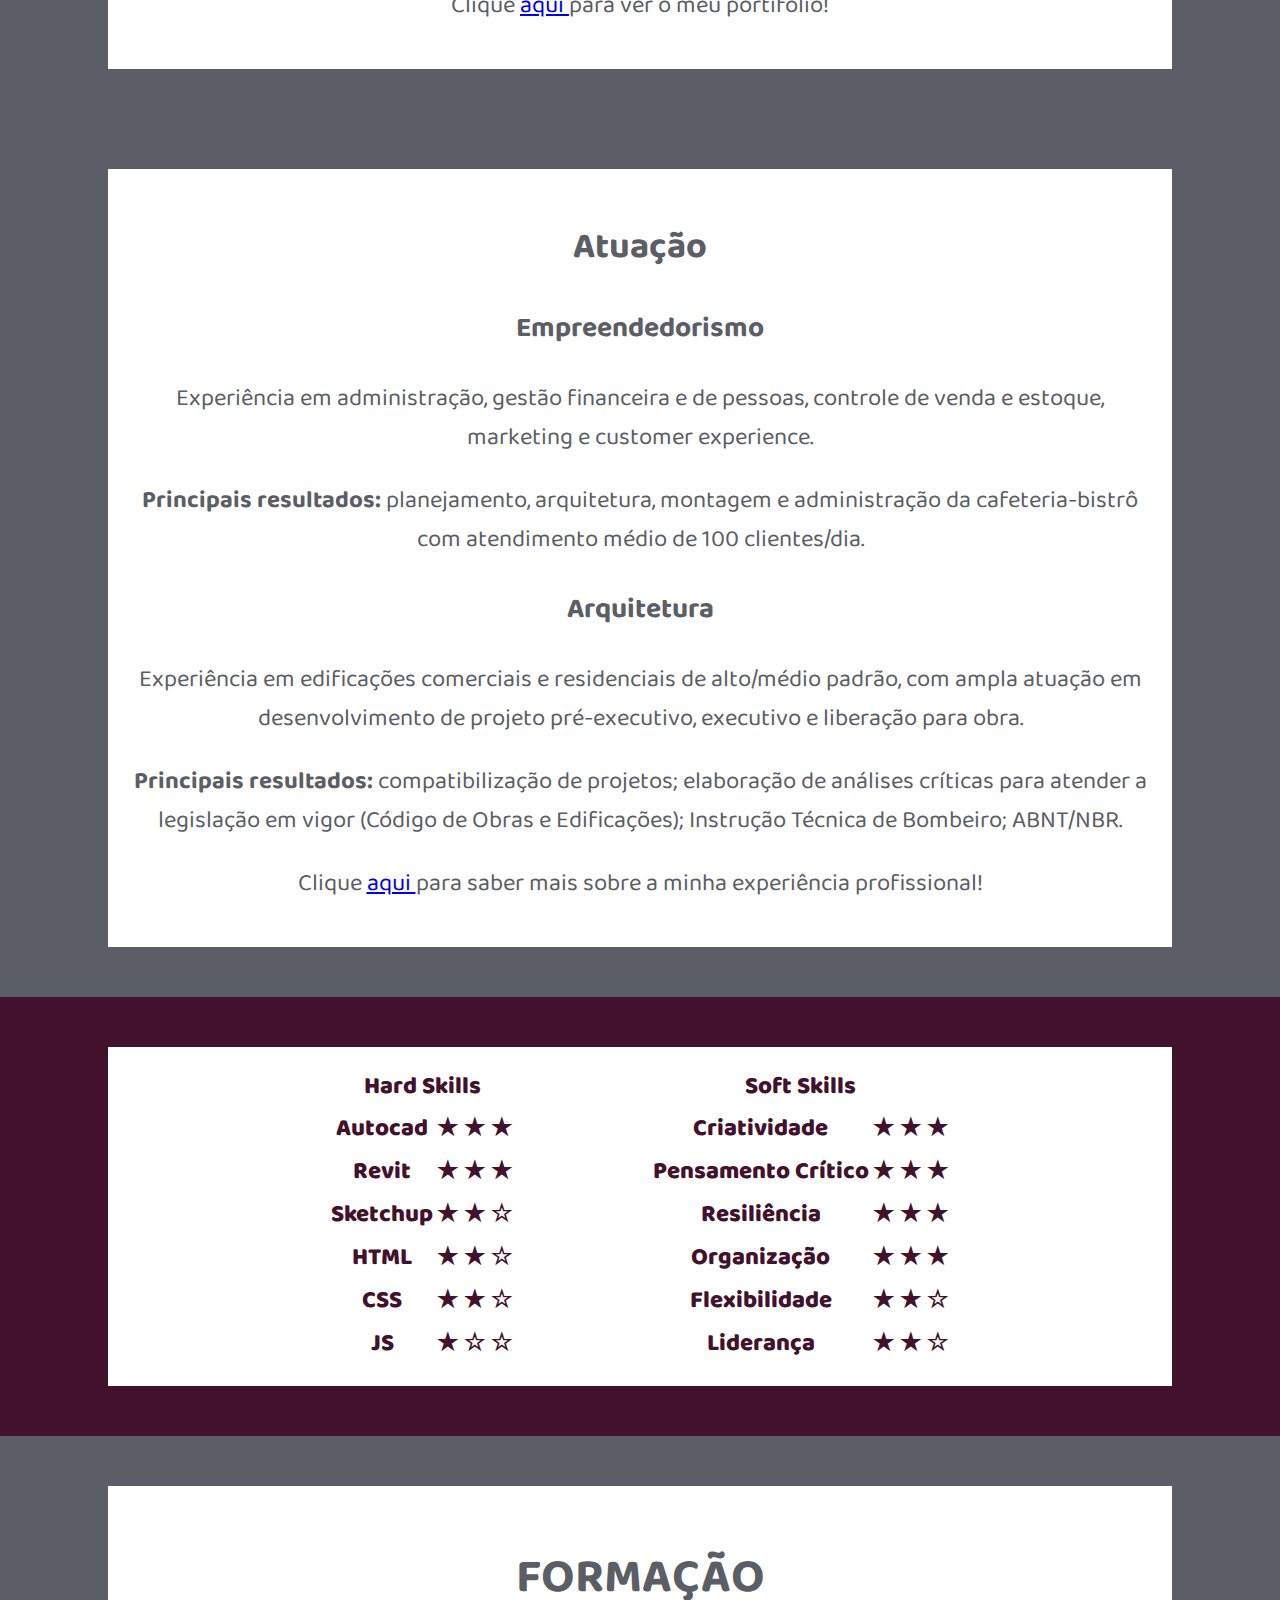
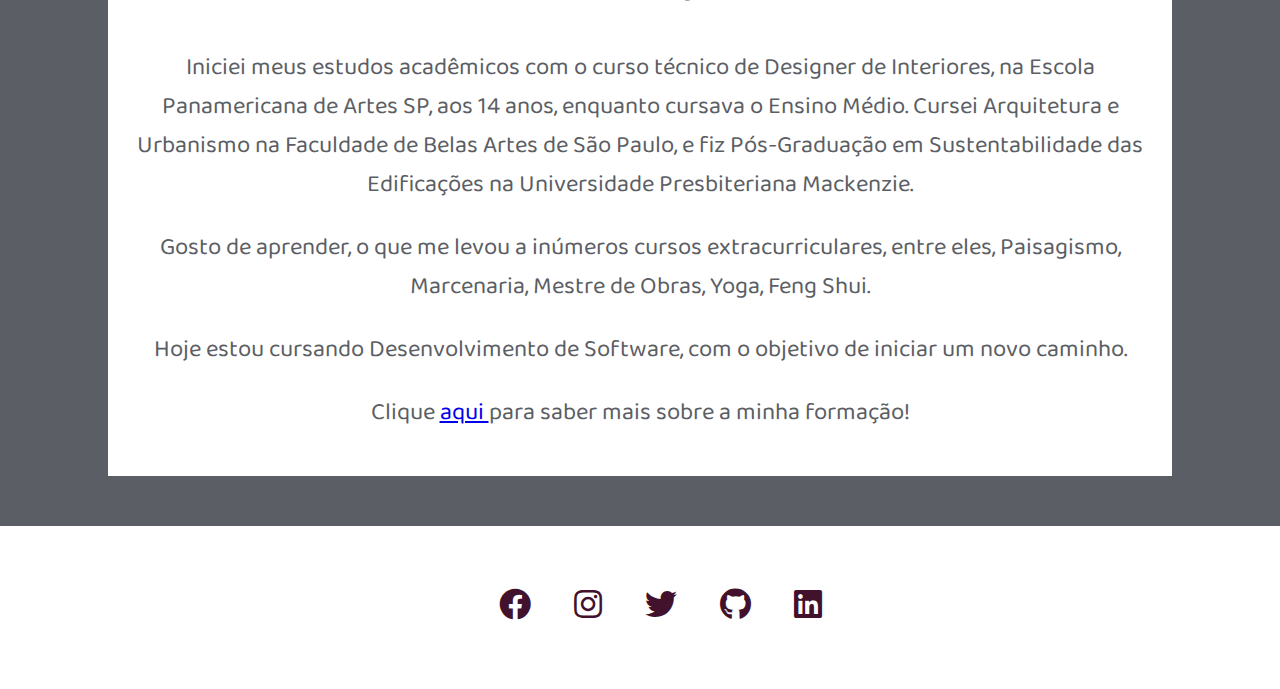
==== commit a53a5110: "atualizando projeto" ====
--- a/index.html
+++ b/index.html
@@ -32,6 +32,7 @@
 						<li><a href="perfil.html">Mais sobre Ana</a></li>
 						<li><a href="experiencia.html">Experiências Profissionais</a></li>
 						<li><a href="formacao.html">Formação Acadêmica e Cursos</a></li>
+						<li><a href="portifolio.html">Portifólio</a></li>
 					</ul>
 				</nav>
 			</div>
@@ -48,9 +49,9 @@
 			
 			<div class="descricao-ana">
 				<h2>Perfil</h2>
-				<p>Trabalhei 9 anos em grandes escritórios de arquitetura e construtora na área de arquitetura de interiores e compatibilzação de projeto executivo usando ferramentas como Autocad e Revit.</p></br>
-				<p>Com a crise de 2015 e o mercado difícil, segui fazendo projetos particulares de arquitetura de interiores, ao mesmo tempo que migrei para a área do emprendendorismo, montando uma cafeteria. Nos últimos 3 anos tive oportunidade de aprender e testar conhecimentos e ferramentas de gestão e experiência do cliente.</p><br>
-				<p>Ao me colocar diante de desafios com experiências tão diversas, desenvolvi competências, habilidades e capacidades que me fizeram acreditar que é possível buscar novos caminhos profissionais. A escolha por tecnologia atende ao meu anseio de contribuição para um mundo melhor!</p></br>
+				<p>Durante 9 anos trabalhei em grandes escritórios e construtoras na área de arquitetura de interiores e compatibilização de projetos executivos usando ferramentas como Autocad e Revit.</p>
+				<p>Com a crise no mercado, em 2015, segui com projetos particulares de arquitetura, ao mesmo tempo em que migrei para a área de empreendedorismo, montando uma cafeteria. Nos últimos 3 anos tive a oportunidade de aprender e testar conhecimentos e ferramentas de administração, gestão e experiência do cliente.</p>
+				<p>Ao me colocar diante de desafios tão diversos, desenvolvi competências, habilidades e capacidades que me levaram a acreditar que é possível buscar novos caminhos profissionais: a tecnologia, que sempre permeou toda a minha história, tornou-se uma paixão e uma escolha importante para atender ao meu anseio de contribuir para um mundo melhor.</p>
 				<p>Clique <a href=perfil.html> aqui </a> para me conhecer mais!</p>
 			</div>
 		</section>
@@ -60,18 +61,21 @@
 			<div class="objetivo-atuacao">
 				<div class="objetivo-dev">
 					<h2>Objetivo</h2>
-					<p>Buscando oportunidade na <strong>Área de Desenvolvimento de Software</strong></p> <br>
+					<p>Oportunidade na área de <strong>Front-End</strong></p>
+					<p>Clique <a href=portifólio.html> aqui </a> para ver o meu portifólio!</p>
 				</div>
-			
+			</div>
+			<div class="objetivo-atuacao">
 				<div class="atuacao-empreendorismo">
 					<h2>Atuação</h2>
 					<h3>Empreendedorismo</h3>
-					<p>Experiência profissional em empreendorismo, com ampla atuação em gestão finaceira e pessoas; controle de venda e estoque, além da experiência do cliente.</p><br>
+					<p>Experiência em administração, gestão financeira e de pessoas, controle de venda e estoque, marketing e customer experience.</p>
+					<p><strong>Principais resultados:</strong> planejamento, arquitetura, montagem e administração da cafeteria-bistrô com atendimento médio de 100 clientes/dia.</p>
 				</div>
-
 				<div class="atuacao-arquitetura">
 					<h3>Arquitetura</h3>
-					<p>Experiência profissional em arquitetura de edificações (comerciais e residenciais) e interiores (reformas) de alto/médio padrão, com ampla atuação em desenvolvimento de projeto pré-executivo, executivo e liberação para obra. Principais habilidades adquiridas: compatibilização de projetos complementares e elaboração de análise crítica para atender a legislação em vigor – Código de Obras e Edificações; Instrução Técnica de Bombeiro; ABNT/NBR.</p><br>
+					<p>Experiência em edificações comerciais e residenciais de alto/médio padrão, com ampla atuação em desenvolvimento de projeto pré-executivo, executivo e liberação para obra.</p>
+					<p><strong>Principais resultados:</strong> compatibilização de projetos; elaboração de análises críticas para atender a legislação em vigor (Código de Obras e Edificações); Instrução Técnica de Bombeiro; ABNT/NBR.</p>
 					<p>Clique <a href=experiencia.html> aqui </a> para saber mais sobre a minha experiência profissional!</p>
 				</div>
 			</div>	
@@ -86,8 +90,8 @@
 					<tr><td>Autocad</td><td>&#9733 &#9733 &#9733</td></tr>
 					<tr><td>Revit</td><td>&#9733 &#9733 &#9733</td></tr>
 					<tr><td>Sketchup</td><td>&#9733 &#9733 &#9734</td></tr>
-					<tr><td>HTML</td><td>&#9733 &#9734 &#9734</td></tr>
-					<tr><td>CSS</td><td>&#9733 &#9734 &#9734</td></tr>
+					<tr><td>HTML</td><td>&#9733 &#9733 &#9734</td></tr>
+					<tr><td>CSS</td><td>&#9733 &#9733 &#9734</td></tr>
 					<tr><td>JS</td><td>&#9733 &#9734 &#9734</td></tr>
 				</table>
 				<table class="Soft_Skills">
@@ -107,8 +111,9 @@
 		<section class="formacao-section" id="formacao-section">
 			<div class="formacao">
 				<h1>FORMAÇÃO</h1>
-				<p>Comecei a minha formação acadêmica com o curso técnico de Designer de Interiores na Escola Panamericana de Artes, quando ainda estava no 1º grau, depois cursei Arquitetura e Urbanismo na Faculdade Belas Artes de São Paulo e também fiz Pós-Graduação em Edificações Sustentável na Universidade Presbiteriana Mackenzie.</p><br>
-				<p>Sempre me interessei em fazer vários cursos extracurriculares estou fazendo o curso de Desenvolvimento de Software e já fiz curso de Paisagismo, Marcenaria, Mestre de Obras, entre outros.</p><br>
+				<p>Iniciei meus estudos acadêmicos com o curso técnico de Designer de Interiores, na Escola Panamericana de Artes SP, aos 14 anos, enquanto cursava o Ensino Médio. Cursei Arquitetura e Urbanismo na Faculdade de Belas Artes de São Paulo, e fiz Pós-Graduação em Sustentabilidade das Edificações na Universidade Presbiteriana Mackenzie.</p>
+				<p>Gosto de aprender, o que me levou a inúmeros cursos extracurriculares, entre eles, Paisagismo, Marcenaria, Mestre de Obras, Yoga, Feng Shui.</p>
+				<p>Hoje estou cursando Desenvolvimento de Software, com o objetivo de iniciar um novo caminho.</p>
 				<p>Clique <a href=formacao.html> aqui </a> para saber mais sobre a minha formação!</p>
 			</div>
 		</section>
@@ -117,11 +122,12 @@
 <!-- início rodapé -->
 	<footer class="footer-section">
 		<div class="footer">
-        	<ul>
-				<li><a href=""><i class="fab fa-facebook"></i></a></li>
-				<li><a href=""><i class="fab fa-instagram"></i></a></li>
-          		<li><a href=""><i class="fab fa-twitter"></i></a></li>
-          		<li><a href=""><i class="fab fa-github"></i></a></li>
+      <ul>
+				<li><a href="https://www.facebook.com/ana.higo.5" target="_blank"><i class="fab fa-facebook"></i></a></li>
+				<li><a href="https://www.instagram.com/ah_anahigo/" target="_blank"><i class="fab fa-instagram"></i></a></li>
+        <li><a href="https://twitter.com/anahigo" target="_blank"><i class="fab fa-twitter"></i></a></li>
+				<li><a href="https://github.com/anahigo" target="_blank"><i class="fab fa-github"></i></a></li>
+				<li><a href="https://www.linkedin.com/in/ana-higo" target="_blank"><i class="fab fa-linkedin"></i></a></li>
 			</ul>
 		</div>	
 	</footer>
--- a/style.css
+++ b/style.css
@@ -2,18 +2,12 @@
 @import url('https://fonts.googleapis.com/css?family=Baloo+2&display=swap');
 
 /* geral */
-* {
-  box-sizing: border-box;	
+body {
+  background-color: darkgray;
   font-family: 'Baloo 2', cursive;
   margin: 0;
   padding: 0;
 }
-
-body {
-  display: grid;
-  grid-template-areas: "header" "article" "footer";
-}
-
 
 /* header logo e título */
 .container {
@@ -28,6 +22,7 @@
 
 .header-empty {
   height: 240px;
+  font-family: ;
 }
 
 .container-header-main {
@@ -71,7 +66,6 @@
 	background-color: rgb(91, 94, 100);
 	padding: 10px;
 	margin: 2px;
-	transition: 1s;
 	font-size: 100%;
 	font-weight: 500;
 }
@@ -96,6 +90,7 @@
   align-items: center;
   background-color: rgb(66,18,45);
   display: flex;
+  /*flex-wrap: wrap; */
   justify-content: space-around;
   width: 100%;
 }
@@ -214,3 +209,14 @@
 .footer a:hover {
 	color: rgb(91, 94, 100); 
 }
+
+/* media query
+@media screen and ( max-width : 1024px ) {
+
+  .imagem-ana {
+    width: 40%;
+    padding-left: 0px;
+    margin: auto;
+  }	
+  
+} */